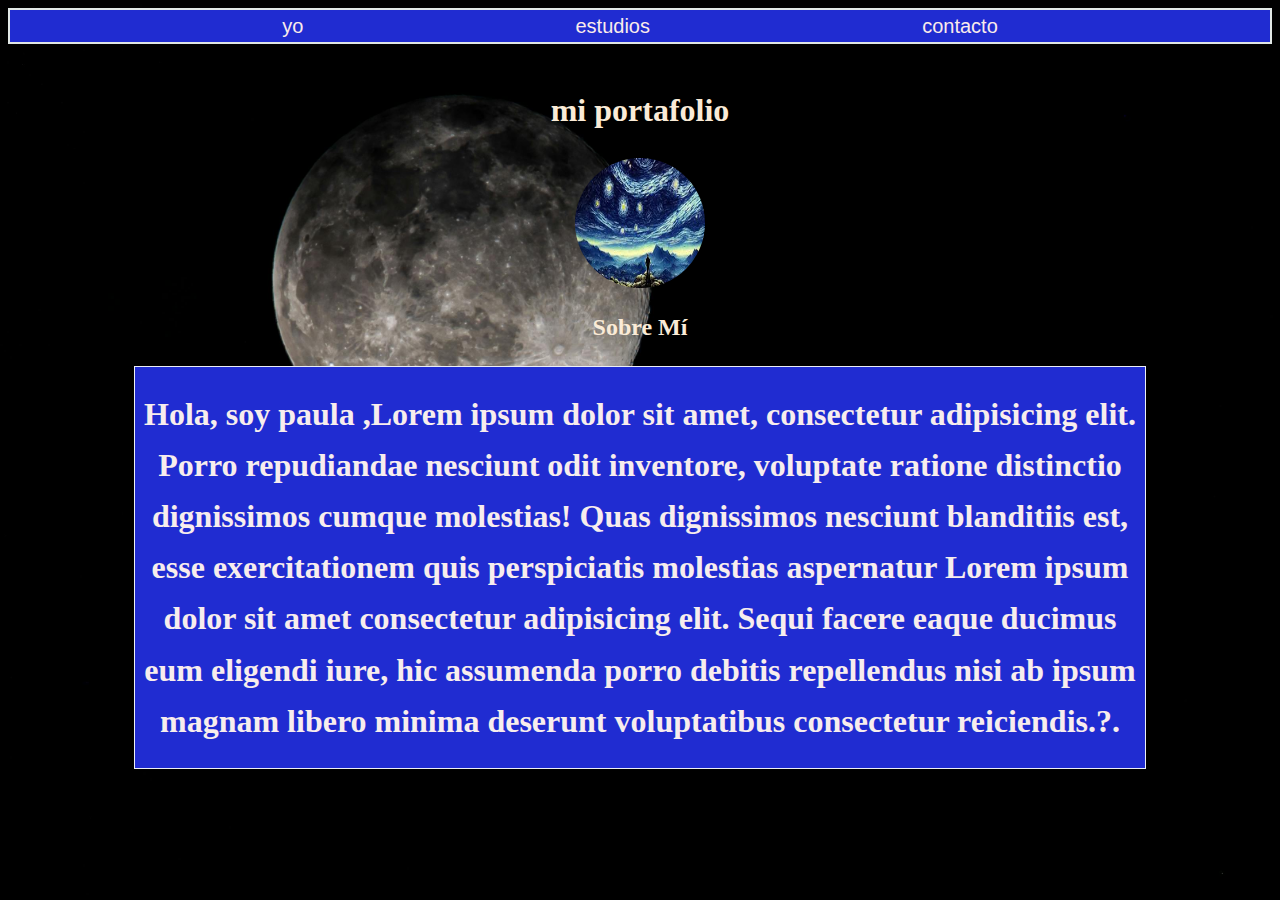
==== index.html @ 53492f80 "commit1" ====
<!DOCTYPE html>
<html lang="en">

<head>
    <meta charset="UTF-8">
    <meta name="viewport" content="width=device-width, initial-scale=1.0">
    <title>portafolio</title>
    <link rel="stylesheet" href="style.css">
    <link rel="stylesheet" href="favorito.icono" type="imagen/x-icon">
</head>

<body>
    <header class="header">
        <nav class="header__navegador">
            <a href="yo.html" target="_blank">yo</a>
            <a href="estudios.html" target="_blank">estudios</a>
            <a href="contacto.html" target="_blank">contacto</a>
        </nav>

    </header>
    
    <div class="container">
        <center><h1 class="logo">mi portafolio </h1></center>
    <section> 
        
        <center><img class="imagen" src="img/descarga.jpeg" alt="descarga.jpeg" width="400"></center>
    </section>
        <h2 class="central_tex">Sobre Mí</h2>
        <article class="border">        <h1 class="central_tex">Hola, soy paula ,Lorem ipsum dolor sit amet, consectetur
            adipisicing elit. Porro repudiandae nesciunt odit inventore,
            voluptate ratione distinctio dignissimos cumque molestias! 
            Quas dignissimos nesciunt blanditiis est, esse exercitationem 
            quis perspiciatis molestias aspernatur Lorem ipsum dolor sit 
            amet consectetur adipisicing elit. Sequi facere eaque ducimus
            eum eligendi iure, hic assumenda porro debitis repellendus nisi ab
                ipsum magnam libero minima deserunt voluptatibus consectetur reiciendis.?.</h1></article>

    </div>
    </header>
    </section>
    <main>
    
    </main>
    <footer>

    </footer>
</body>

</html>
---- style.css ----
body {
    background-image:url(img/luna.jpg);
    background-size: cover;
    background-repeat: no-repeat;
    background-position: center;
    background-attachment: fixed;
    line-height: 1.6;
}

.header__navegador {
    display: flex;
    justify-content: space-evenly;
    background-color: #202cd1;
    border: 2PX solid #e1e7e5;
    color: rgb(250, 235, 235);
    font-size: 20px;
    font-family:'Franklin Gothic Medium', 'Arial Narrow', Arial, sans-serif;
    white-space: pre;
    text-align: right;
}

.container {
    width: 80%;
    margin: 0 auto;
    padding: 20px;
    display: center;
    text-align: 400px;
    font-family: cursive;
    color: antiquewhite;
}

.border {
    border: 1px solid rgb(242, 244, 255)
}

a {
    color: inherit;
    text-decoration: none;
}

a::focus,
a::active {
    color: inherit;
    outline: none;
    text-decoration: none;
}
.central_tex{
    font-family: 'Lucida Sans',;
    text-align: center;
}
.border{
    border: 1px solid rgb(236, 239, 247);
    text-align:justify;
    background-color: #202cd1;
    color: #f7eded;

}
.imagen{
    width: 130px;
    height: 130px;
    display: block;
    margin:auto ;
    border-radius: 50%;
}
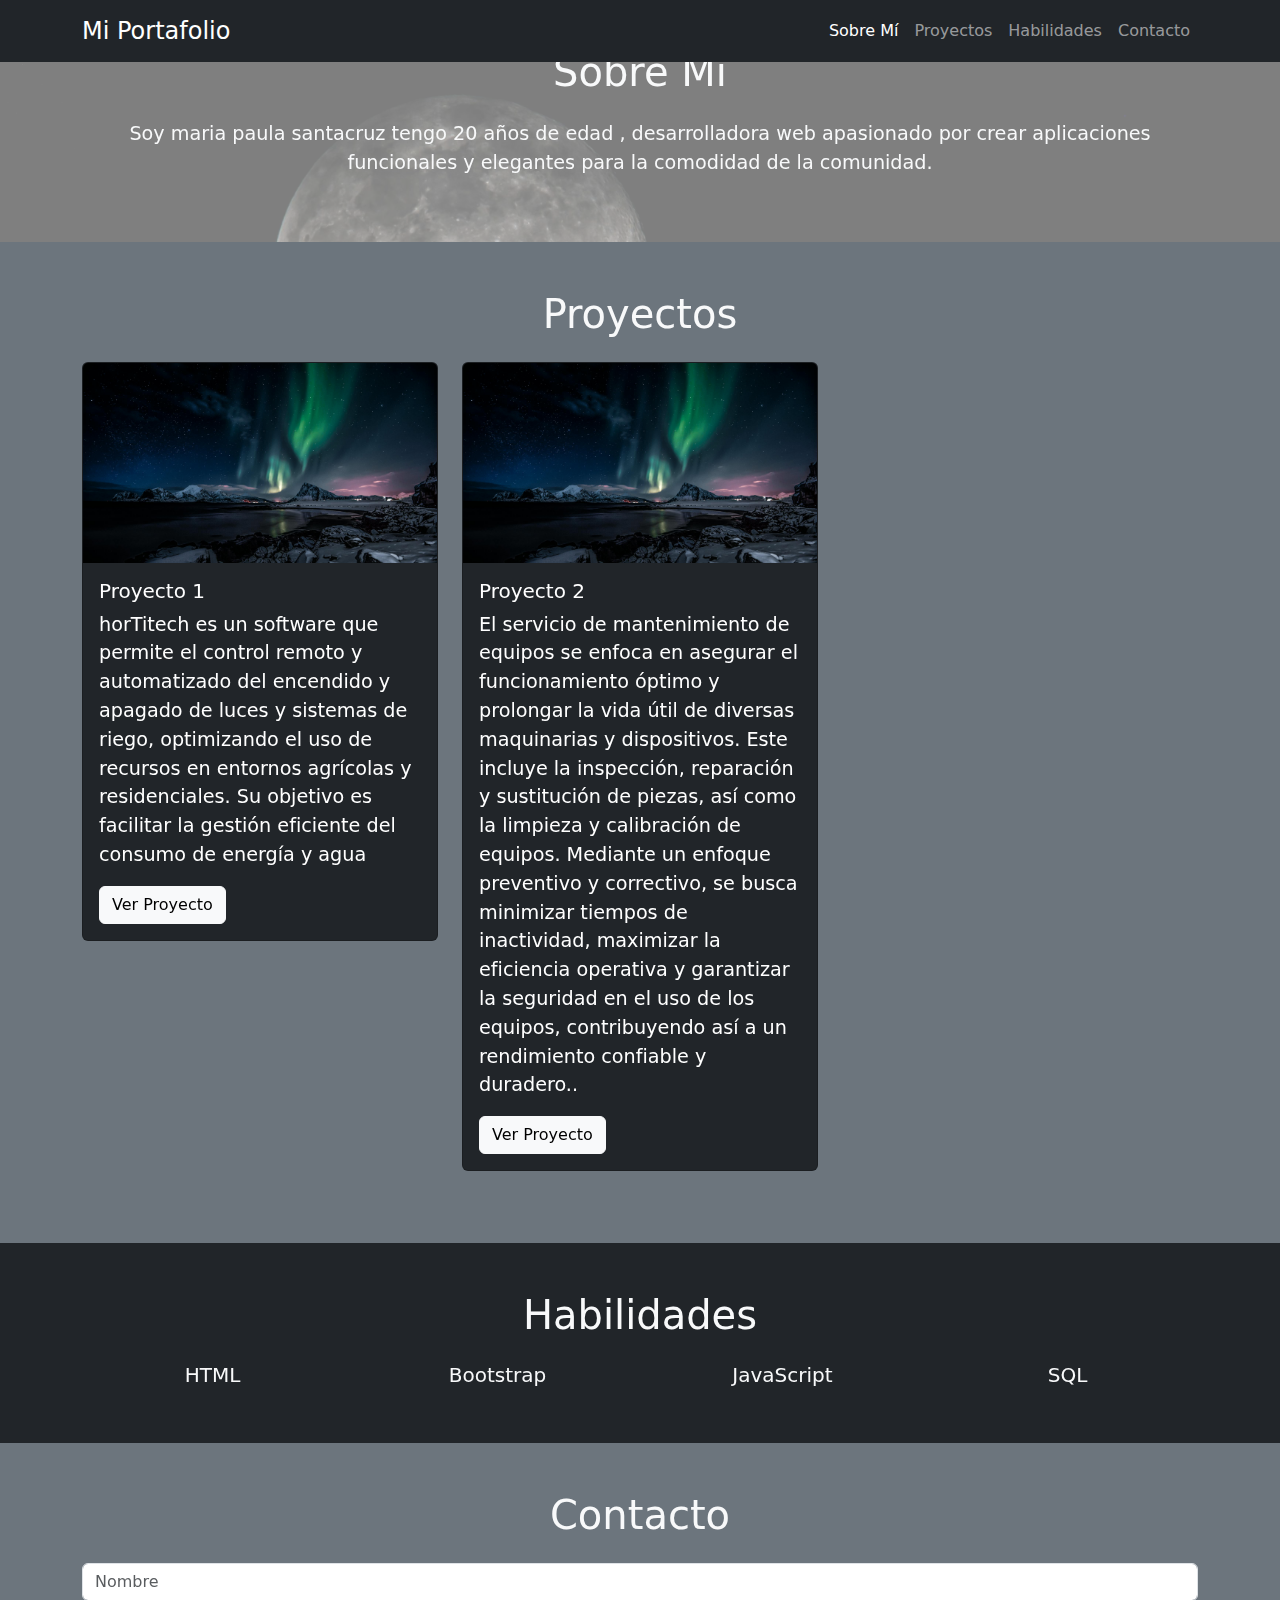
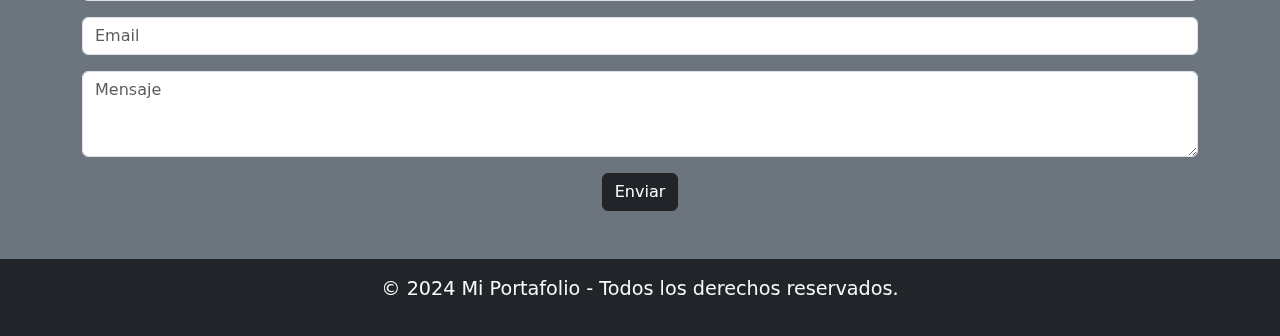
==== commit ece2c0e8: "primercommit" ====
--- a/index.html
+++ b/index.html
@@ -1,49 +1,140 @@
 <!DOCTYPE html>
-<html lang="en">
+<html lang="es">
 
 <head>
     <meta charset="UTF-8">
     <meta name="viewport" content="width=device-width, initial-scale=1.0">
-    <title>portafolio</title>
+    <title>Mi Portafolio</title>
+    <!-- Bootstrap CSS -->
+    <link rel="stylesheet" href="css/bootstrap.min.css">
+    <!-- Archivo de estilos personalizados -->
     <link rel="stylesheet" href="style.css">
-    <link rel="stylesheet" href="favorito.icono" type="imagen/x-icon">
 </head>
 
 <body>
-    <header class="header">
-        <nav class="header__navegador">
-            <a href="yo.html" target="_blank">yo</a>
-            <a href="estudios.html" target="_blank">estudios</a>
-            <a href="contacto.html" target="_blank">contacto</a>
-        </nav>
+    <!-- Imagen de fondo -->
+    <div class="background-image"></div>
 
-    </header>
-    
+    <!-- Navbar -->
+    <nav class="navbar navbar-expand-lg navbar-dark bg-dark fixed-top">
+        <div class="container">
+            <a class="navbar-brand" href="#">Mi Portafolio</a>
+            <button class="navbar-toggler" type="button" data-bs-toggle="collapse" data-bs-target="#navbarNav" aria-controls="navbarNav" aria-expanded="false" aria-label="Toggle navigation">
+                <span class="navbar-toggler-icon"></span>
+            </button>
+            <div class="collapse navbar-collapse" id="navbarNav">
+                <ul class="navbar-nav ms-auto">
+                    <li class="nav-item">
+                        <a class="nav-link active" href="#sobre-mi">Sobre Mí</a>
+                    </li>
+                    <li class="nav-item">
+                        <a class="nav-link" href="#proyectos">Proyectos</a>
+                    </li>
+                    <li class="nav-item">
+                        <a class="nav-link" href="#habilidades">Habilidades</a>
+                    </li>
+                    <li class="nav-item">
+                        <a class="nav-link" href="#contacto">Contacto</a>
+                    </li>
+                </ul>
+            </div>
+        </div>
+    </nav>
+
+    <!-- Sección Sobre Mí -->
+    <section id="sobre-mi" class="py-5 text-light">
+        <div class="container text-center">
+            <h2 class="mb-4">Sobre Mí</h2>
+            <p>Soy maria paula santacruz tengo 20 años de edad , desarrolladora web apasionado por crear aplicaciones funcionales y elegantes para la comodidad de la comunidad.</p>
+        </div>
+    </section>
+
+<!-- Sección Proyectos -->
+<section id="proyectos" class="py-5 text-light bg-secondary">
     <div class="container">
-        <center><h1 class="logo">mi portafolio </h1></center>
-    <section> 
-        
-        <center><img class="imagen" src="img/descarga.jpeg" alt="descarga.jpeg" width="400"></center>
+        <h2 class="text-center mb-4">Proyectos</h2>
+        <div class="row">
+            <!-- Proyecto 1 -->
+            <div class="col-md-4">
+                <div class="card bg-dark text-white mb-4">
+                    <img src="img/noche.jpg" class="card-img-top" alt="Proyecto 1">
+                    <div class="card-body">
+                        <h5 class="card-title">Proyecto 1</h5>
+                        <p class="card-text">horTitech es un software que permite el control remoto y automatizado del encendido y apagado de luces y sistemas de riego, optimizando el uso de recursos en entornos agrícolas y residenciales. Su objetivo es facilitar la gestión eficiente del consumo de energía y agua</p>
+                        <a href="proyecto1.html" class="btn btn-light" target="_blank">Ver Proyecto</a>
+                    </div>
+                </div>
+            </div>
+            
+            <!-- Proyecto 2 -->
+            <div class="col-md-4">
+                <div class="card bg-dark text-white mb-4">
+                    <img src="img/noche.jpg" class="card-img-top" alt="Proyecto 2">
+                    <div class="card-body">
+                        <h5 class="card-title">Proyecto 2</h5>
+                        <p class="card-text">El servicio de mantenimiento de equipos se enfoca en asegurar el funcionamiento óptimo y prolongar la vida útil de diversas maquinarias y dispositivos. Este incluye la inspección, reparación y sustitución de piezas, así como la limpieza y calibración de equipos. Mediante un enfoque preventivo y correctivo, se busca minimizar tiempos de inactividad, maximizar la eficiencia operativa y garantizar la seguridad en el 
+                            uso de los equipos, contribuyendo así a un rendimiento confiable y duradero..</p>
+                        <a href="proyecto2.html" class="btn btn-light" target="_blank">Ver Proyecto</a>
+                    </div>
+                </div>
+            </div>
+            
+</section>
+
+
+    <!-- Sección Habilidades -->
+    <section id="habilidades" class="py-5 text-light bg-dark">
+        <div class="container text-center">
+            <h2 class="mb-4">Habilidades</h2>
+            <div class="row">
+                <div class="col-md-3">
+                    <i class="bi bi-code-slash display-4"></i>
+                    <h5>HTML</h5>
+                </div>
+                <div class="col-md-3">
+                    <i class="bi bi-bootstrap display-4"></i>
+                    <h5>Bootstrap</h5>
+                </div>
+                <div class="col-md-3">
+                    <i class="bi bi-file-earmark-code display-4"></i>
+                    <h5>JavaScript</h5>
+                </div>
+                <div class="col-md-3">
+                    <i class="bi bi-database display-4"></i>
+                    <h5>SQL</h5>
+                </div>
+            </div>
+        </div>
     </section>
-        <h2 class="central_tex">Sobre Mí</h2>
-        <article class="border">        <h1 class="central_tex">Hola, soy paula ,Lorem ipsum dolor sit amet, consectetur
-            adipisicing elit. Porro repudiandae nesciunt odit inventore,
-            voluptate ratione distinctio dignissimos cumque molestias! 
-            Quas dignissimos nesciunt blanditiis est, esse exercitationem 
-            quis perspiciatis molestias aspernatur Lorem ipsum dolor sit 
-            amet consectetur adipisicing elit. Sequi facere eaque ducimus
-            eum eligendi iure, hic assumenda porro debitis repellendus nisi ab
-                ipsum magnam libero minima deserunt voluptatibus consectetur reiciendis.?.</h1></article>
 
-    </div>
-    </header>
+    <!-- Sección Contacto -->
+    <section id="contacto" class="py-5 text-light bg-secondary">
+        <div class="container text-center">
+            <h2 class="mb-4">Contacto</h2>
+            <form>
+                <div class="mb-3">
+                    <input type="text" class="form-control" id="nombre" placeholder="Nombre">
+                </div>
+                <div class="mb-3">
+                    <input type="email" class="form-control" id="email" placeholder="Email">
+                </div>
+                <div class="mb-3">
+                    <textarea class="form-control" id="mensaje" rows="3" placeholder="Mensaje"></textarea>
+                </div>
+                <button type="submit" class="btn btn-dark">Enviar</button>
+            </form>
+        </div>
     </section>
-    <main>
-    
-    </main>
-    <footer>
 
+    <!-- Footer -->
+    <footer class="bg-dark text-light py-3">
+        <div class="container text-center">
+            <p>&copy; 2024 Mi Portafolio - Todos los derechos reservados.</p>
+        </div>
     </footer>
+
+    <!-- Bootstrap JS -->
+    <script src="js/bootstrap.bundle.min.js"></script>
 </body>
 
 </html>--- a/style.css
+++ b/style.css
@@ -1,64 +1,47 @@
-body {
-    background-image:url(img/luna.jpg);
+/* Imagen de fondo */
+.background-image {
+    position: fixed;
+    top: 0;
+    left: 0;
+    width: 100%;
+    height: 100%;
+    background-image: url('img/luna.jpg');
     background-size: cover;
-    background-repeat: no-repeat;
     background-position: center;
-    background-attachment: fixed;
-    line-height: 1.6;
+    z-index: -1;
+    opacity: 0.5;
 }
 
-.header__navegador {
-    display: flex;
-    justify-content: space-evenly;
-    background-color: #202cd1;
-    border: 2PX solid #e1e7e5;
-    color: rgb(250, 235, 235);
-    font-size: 20px;
-    font-family:'Franklin Gothic Medium', 'Arial Narrow', Arial, sans-serif;
-    white-space: pre;
-    text-align: right;
+/* Navbar personalizado */
+.navbar-brand {
+    font-size: 1.5rem;
 }
 
-.container {
-    width: 80%;
-    margin: 0 auto;
-    padding: 20px;
-    display: center;
-    text-align: 400px;
-    font-family: cursive;
-    color: antiquewhite;
+/* Texto central en las secciones */
+h2 {
+    font-size: 2.5rem;
 }
 
-.border {
-    border: 1px solid rgb(242, 244, 255)
+p {
+    font-size: 1.2rem;
 }
 
-a {
-    color: inherit;
-    text-decoration: none;
+/* Proyectos */
+.card-img-top {
+    height: 200px;
+    object-fit: cover;
+    background-image:url(img/imagen\ gatito.jpg)
 }
 
-a::focus,
-a::active {
-    color: inherit;
-    outline: none;
-    text-decoration: none;
+/* Habilidades */
+i {
+    color: #fff;
+    margin-bottom: 10px;
 }
-.central_tex{
-    font-family: 'Lucida Sans',;
-    text-align: center;
+
+/* Footer */
+footer {
+    background-color: #333;
+    color: #fff;
 }
-.border{
-    border: 1px solid rgb(236, 239, 247);
-    text-align:justify;
-    background-color: #202cd1;
-    color: #f7eded;
 
-}
-.imagen{
-    width: 130px;
-    height: 130px;
-    display: block;
-    margin:auto ;
-    border-radius: 50%;
-}